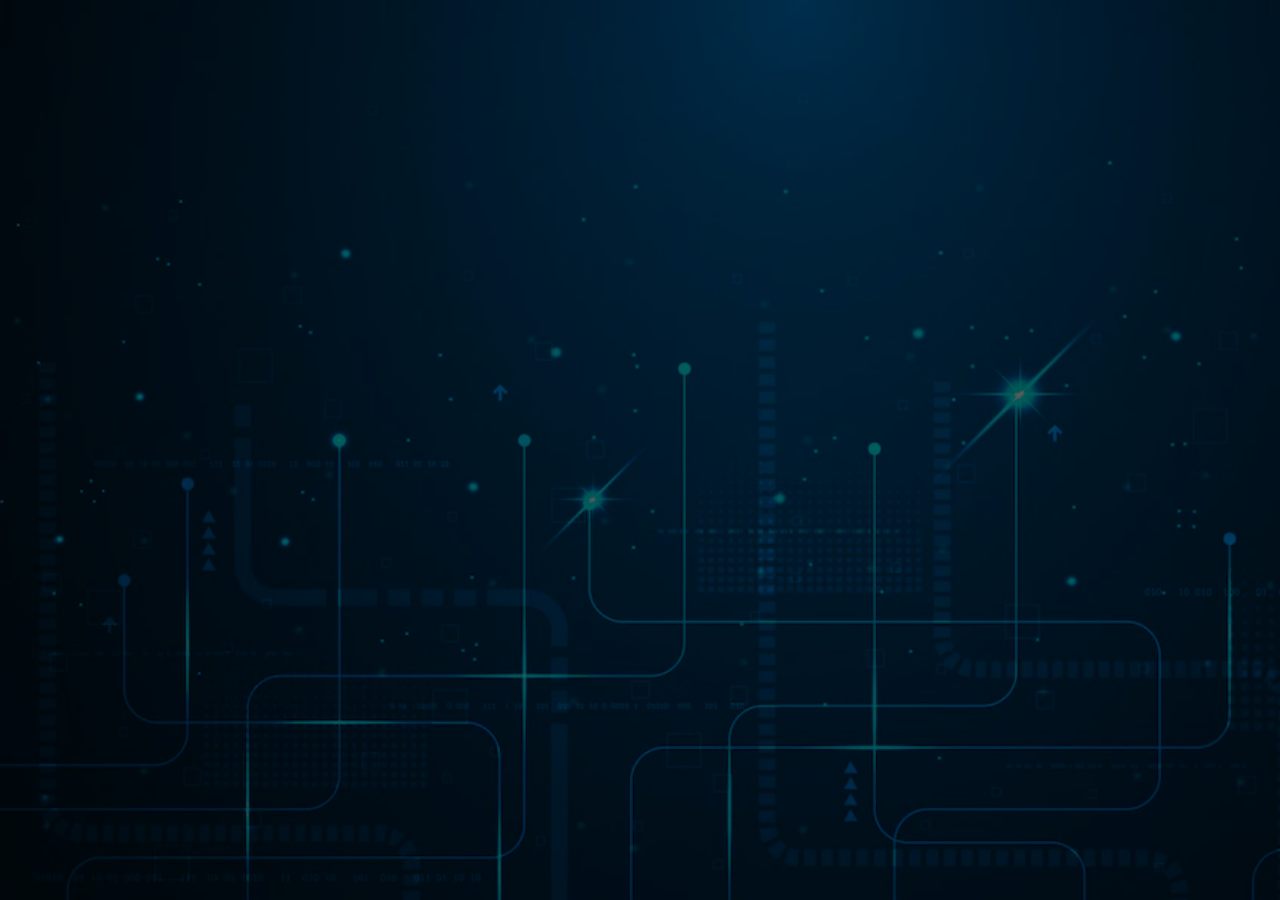
==== dashboard.html @ ad99d093 "login page done" ====
<!DOCTYPE html>
<html lang="en">
<head>
    <meta charset="UTF-8">
    <meta http-equiv="X-UA-Compatible" content="IE=edge">
    <meta name="viewport" content="width=device-width, initial-scale=1.0">
    <link rel="stylesheet" href="https://cdn.jsdelivr.net/npm/bootstrap@4.3.1/dist/css/bootstrap.min.css" integrity="sha384-ggOyR0iXCbMQv3Xipma34MD+dH/1fQ784/j6cY/iJTQUOhcWr7x9JvoRxT2MZw1T" crossorigin="anonymous">
    <link rel="stylesheet" href="dashboard.css"/>
    <title>Document</title>
</head>
<body>
    
</body>
</html>
---- dashboard.css ----
body{
    background-image: url(bluebg.png);
    background-repeat: no-repeat;
    background-attachment: fixed;
    background-size: cover;
    height: 97vh;
}
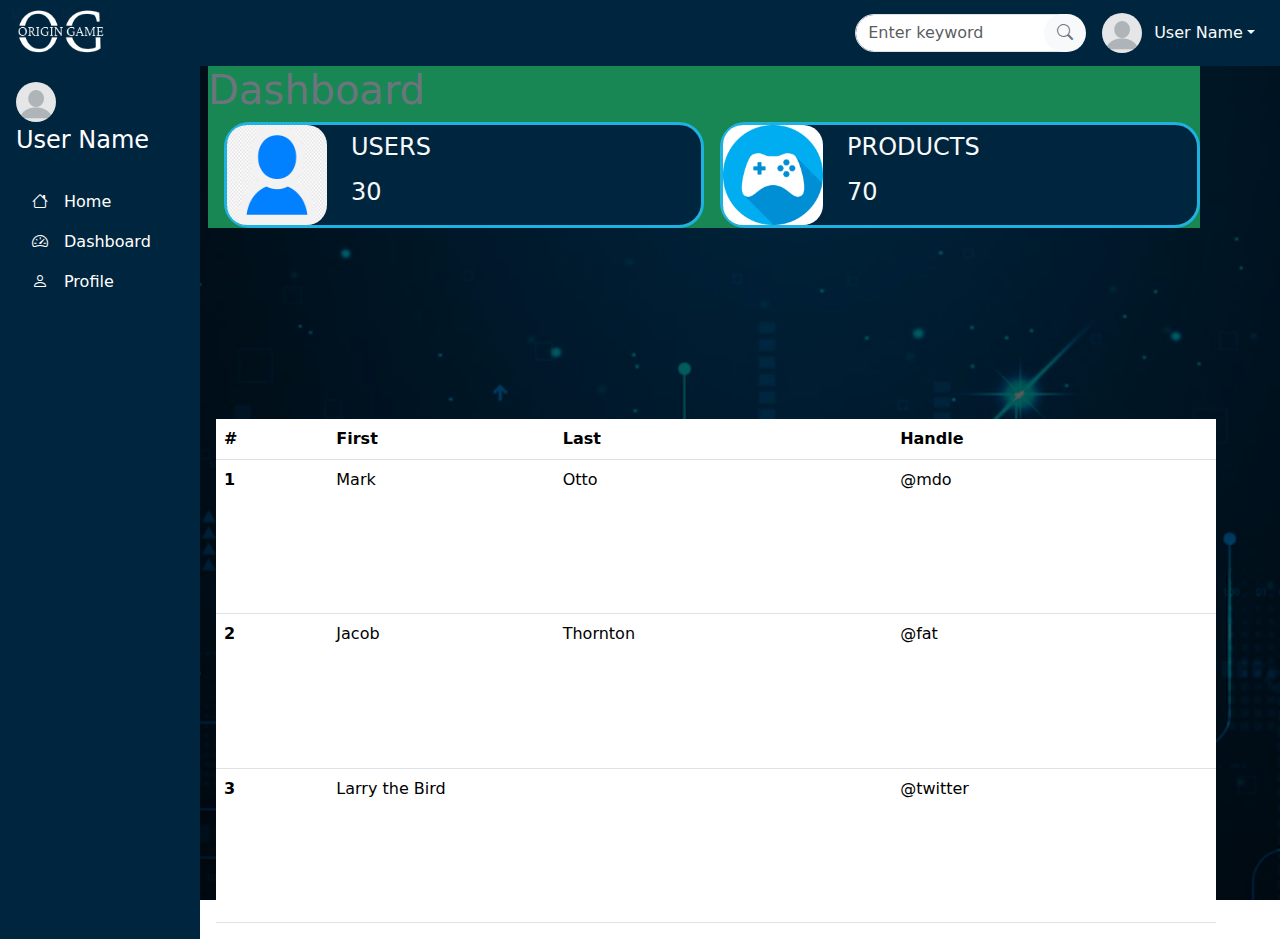
==== commit 23fb00dc: "navbar and sidebar done working on the table" ====
--- a/dashboard.html
+++ b/dashboard.html
@@ -1,14 +1,112 @@
 <!DOCTYPE html>
 <html lang="en">
+
 <head>
     <meta charset="UTF-8">
     <meta http-equiv="X-UA-Compatible" content="IE=edge">
     <meta name="viewport" content="width=device-width, initial-scale=1.0">
-    <link rel="stylesheet" href="https://cdn.jsdelivr.net/npm/bootstrap@4.3.1/dist/css/bootstrap.min.css" integrity="sha384-ggOyR0iXCbMQv3Xipma34MD+dH/1fQ784/j6cY/iJTQUOhcWr7x9JvoRxT2MZw1T" crossorigin="anonymous">
-    <link rel="stylesheet" href="dashboard.css"/>
-    <title>Document</title>
+    <link rel="stylesheet" href="https://cdn.jsdelivr.net/npm/bootstrap@5.2.2/dist/css/bootstrap.min.css">
+    <link rel="stylesheet" href="https://cdn.jsdelivr.net/npm/bootstrap-icons@1.10.2/font/bootstrap-icons.css">
+    <link rel="stylesheet" href="path/to/font-awesome/css/font-awesome.min.css">
+    <link rel="stylesheet" href="dashboard.css" />
+    <title>Origin Game - Dashboard</title>
 </head>
+
 <body>
-    
+    <header>
+        <nav class="navbar navbar-expand-lg navbar-light">
+            <div class="container-fluid">
+                <div><img class="logo" src="/logoog.png"></div>
+                <button class="navbar-toggler" type="button" data-bs-toggle="collapse" data-bs-target="#navbarColor01"
+                    aria-controls="navbarColor01" aria-expanded="false" aria-label="Toggle navigation">
+                    <span class="navbar-toggler-icon"></span>
+                </button>
+                <div class="collapse navbar-collapse justify-content-end" id="navbarColor01">
+                    <form class="d-flex">
+                        <input class="input form-control me-sm-2" type="text" placeholder="Enter keyword">
+                        <button class="btn my-2 my-sm-0 me-3 text-secondary bg-light" type="submit"><i
+                                class="bi bi-search"></i></button>
+                    </form>
+                    <div class="btn-group">
+                        <img src="/pp.png" class="pp">
+                        <button type="button" class="btn dropdown-toggle text-light" data-bs-toggle="dropdown"
+                            aria-expanded="false">User Name</button>
+                        <ul class="dropdown-menu">
+                            <li><button class="dropdown-item" type="button">Settings</button></li>
+                            <li><button class="dropdown-item" type="button">Log out</button></li>
+                        </ul>
+                    </div>
+                </div>
+            </div>
+        </nav>
+    </header>
+    <container class="d-flex h-100 text-secondary">
+        <side class="sidebar d-flex flex-column flex-shrink-0 p-3 text-white h-100" style="width: 200px;">
+            <a href="/"
+                class="sidepp d-grid align-items-center mb-3 mb-md-0 me-md-auto text-white text-decoration-none w-2">
+                <img src="/pp.png" class="pp" alt="">
+                <span class="fs-4">User Name</span>
+            </a>
+            <ul class="nav nav-pills flex-column mb-auto mt-4">
+                <li><a href="#" class="nav-link text-white"><i class="bi bi-house me-3"></i>Home</a></li>
+                <li><a href="#" class="nav-link text-white" aria-current="page"><i class="bi bi-speedometer2 me-3"></i>Dashboard</a></li>
+                <li><a href="#" class="nav-link text-white"><i class="bi bi-person me-3"></i>Profile</a></li>
+            </ul>
+        </side>
+        <div class="d-grid">
+            <dash class="dash ms-2 bg-success">
+                <h1>Dashboard</h1>
+                <stats class="d-flex">
+                    <user class="user d-flex ms-3">
+                        <img class="blue" src="/bluepp.png" alt="" style="width:100px;height:100px">
+                        <div class="stats text-light ms-4">
+                            <h4 class="mt-2">USERS</h4>
+                            <h4 class="mt-3">30</h4>
+                        </div>
+                    </user>
+                    <product class="user d-flex ms-3">
+                        <img class="blue" src="/blueconsole.jpg" alt="" style="width:100px;height:100px">
+                        <div class="stats text-light ms-4">
+                            <h4 class="mt-2">PRODUCTS</h4>
+                            <h4 class="mt-3">70</h4>
+                        </div>
+                    </product>
+                </stats>
+            </dash>
+            <table class="table ms-3 bg-danger">
+                <thead>
+                    <tr>
+                        <th scope="col">#</th>
+                        <th scope="col">First</th>
+                        <th scope="col">Last</th>
+                        <th scope="col">Handle</th>
+                    </tr>
+                </thead>
+                <tbody>
+                    <tr>
+                        <th scope="row">1</th>
+                        <td>Mark</td>
+                        <td>Otto</td>
+                        <td>@mdo</td>
+                    </tr>
+                    <tr>
+                        <th scope="row">2</th>
+                        <td>Jacob</td>
+                        <td>Thornton</td>
+                        <td>@fat</td>
+                    </tr>
+                    <tr>
+                        <th scope="row">3</th>
+                        <td colspan="2">Larry the Bird</td>
+                        <td>@twitter</td>
+                    </tr>
+                </tbody>
+            </table>
+        </div>
+    </container>
+    <script src="https://cdn.jsdelivr.net/npm/bootstrap@5.2.2/dist/js/bootstrap.bundle.min.js"
+        integrity="sha384-OERcA2EqjJCMA+/3y+gxIOqMEjwtxJY7qPCqsdltbNJuaOe923+mo//f6V8Qbsw3"
+        crossorigin="anonymous"></script>
 </body>
+
 </html>--- a/dashboard.css
+++ b/dashboard.css
@@ -1,7 +1,77 @@
-body{
+body {
     background-image: url(bluebg.png);
     background-repeat: no-repeat;
     background-attachment: fixed;
     background-size: cover;
     height: 97vh;
+}
+
+.navbar {
+    background-color: rgba(0, 37, 62, 1);
+    width: 100%;
+}
+
+.logo {
+    height: 50px;
+}
+
+.search {
+    width: 200px;
+}
+
+.pp {
+    width: 40px;
+    border-radius: 20px;
+}
+
+.input:focus {
+    box-shadow: none;
+}
+
+.btn {
+    border-radius: 20px;
+    margin-left: -45px;
+}
+
+.input {
+    border-radius: 20px;
+}
+
+/* .sidepp{
+    background-image: url(bgconsole.png);
+    /* width: 250px;
+    height: 100px;
+    background-size: 400px;
+    background-repeat: no-repeat;
+    
+} */
+.sidebar {
+    background-color: rgba(0, 37, 62, 1);
+}
+
+.nav-link {
+    font-weight: lighter;
+}
+
+.blue {
+    border-radius: 20px;
+}
+
+.stats {
+    height: 15%;
+}
+
+.user {
+    background-color: rgba(0, 37, 62, 1);
+    width: 480px;
+    border: 3px solid rgba(29, 178, 223, 1);
+    border-radius: 25px;
+}
+
+dash {
+    height: fit-content;
+}
+
+.table {
+    margin-top: -150px;
 }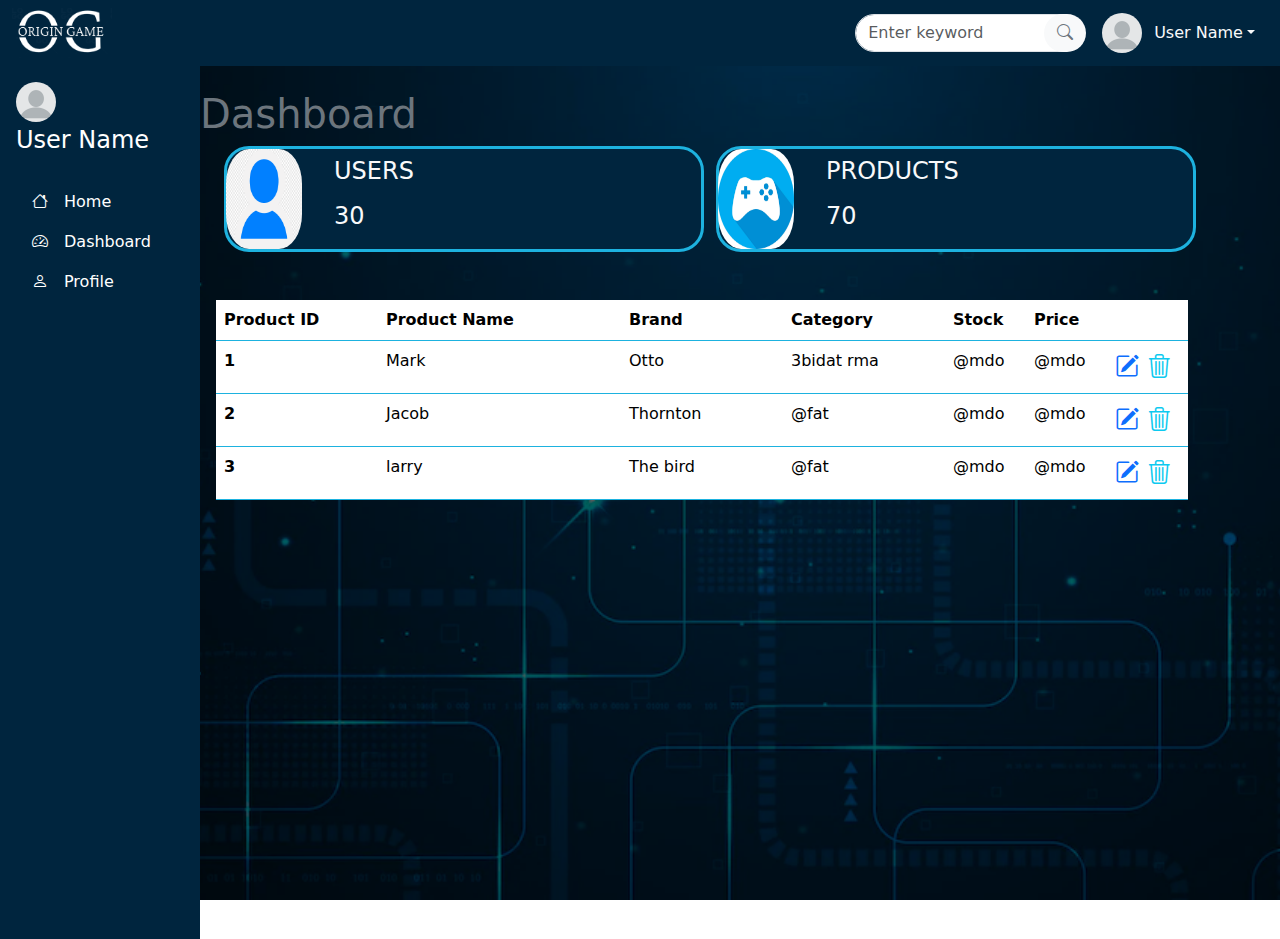
==== commit 44b0aae0: "dashboard frontend done working on the responsive" ====
--- a/dashboard.html
+++ b/dashboard.html
@@ -41,7 +41,7 @@
         </nav>
     </header>
     <container class="d-flex h-100 text-secondary">
-        <side class="sidebar d-flex flex-column flex-shrink-0 p-3 text-white h-100" style="width: 200px;">
+        <side class="sidebar app app-header-fixed app-sidebar-fixed d-flex flex-column flex-shrink-0 p-3 text-white h-100" style="width: 200px;">
             <a href="/"
                 class="sidepp d-grid align-items-center mb-3 mb-md-0 me-md-auto text-white text-decoration-none w-2">
                 <img src="/pp.png" class="pp" alt="">
@@ -52,53 +52,84 @@
                 <li><a href="#" class="nav-link text-white" aria-current="page"><i class="bi bi-speedometer2 me-3"></i>Dashboard</a></li>
                 <li><a href="#" class="nav-link text-white"><i class="bi bi-person me-3"></i>Profile</a></li>
             </ul>
+            <!-- <div>
+                <a href="javascript:;" class="app-sidebar-minify-btn ms-auto" data-toggle="app-sidebar-minify"><i class="bi bi-chevron-double-left"></i></a>
+            </div> -->
         </side>
-        <div class="d-grid">
+        <div class="">
             <dash class="dash ms-2 bg-success">
-                <h1>Dashboard</h1>
-                <stats class="d-flex">
-                    <user class="user d-flex ms-3">
-                        <img class="blue" src="/bluepp.png" alt="" style="width:100px;height:100px">
-                        <div class="stats text-light ms-4">
+                <h1 class="">Dashboard</h1>
+                <stats class="row ms-3">
+                    <user class="user ms-2 col_6 row h-50">
+                        <img class="blue col-3" src="/bluepp.png" alt="" style="width:100px;height:100px">
+                        <div class="stats col-3 text-light ms-2">
                             <h4 class="mt-2">USERS</h4>
                             <h4 class="mt-3">30</h4>
                         </div>
                     </user>
-                    <product class="user d-flex ms-3">
-                        <img class="blue" src="/blueconsole.jpg" alt="" style="width:100px;height:100px">
-                        <div class="stats text-light ms-4">
+                    <product class="user ms-4 col-6 row h-50">
+                        <img class="blue col-3" src="/blueconsole.jpg" alt="" style="width:100px;height:100px">
+                        <div class="stats col-3 text-light ms-2">
                             <h4 class="mt-2">PRODUCTS</h4>
                             <h4 class="mt-3">70</h4>
                         </div>
                     </product>
                 </stats>
             </dash>
-            <table class="table ms-3 bg-danger">
+            <table class="table ms-3 mt-5 text-light">
                 <thead>
-                    <tr>
-                        <th scope="col">#</th>
-                        <th scope="col">First</th>
-                        <th scope="col">Last</th>
-                        <th scope="col">Handle</th>
+                    <tr class="line">
+                        <th class="col-2">Product ID</th>
+                        <th class="col-3">Product Name</th>
+                        <th class="col-2">Brand</th>
+                        <th class="col-2">Category</th>
+                        <th class="col-1">Stock</th>
+                        <th class="col-1">Price</th>
+                        <th class="col-1"></th>
                     </tr>
                 </thead>
                 <tbody>
-                    <tr>
+                    <tr class="line">
                         <th scope="row">1</th>
                         <td>Mark</td>
                         <td>Otto</td>
+                        <td>3bidat rma</td>
                         <td>@mdo</td>
+                        <td>@mdo</td>
+                        <td>
+                            <div class="d-flex col-2">
+                                <a href=""><i class="bi bi-pencil-square text-primary mt-2 fs-4"></i></a>
+                                <a href=""><i class="bi bi-trash3 text-info ms-2 mt-2 fs-4"></i></a>
+                            </div>
+                        </td>
                     </tr>
-                    <tr>
+                    <tr class="line">
                         <th scope="row">2</th>
                         <td>Jacob</td>
                         <td>Thornton</td>
                         <td>@fat</td>
+                        <td>@mdo</td>
+                        <td>@mdo</td>
+                        <td>
+                            <div class="d-flex col-2">
+                                <a href=""><i class="bi bi-pencil-square text-primary mt-2 fs-4"></i></a>
+                                <a href=""><i class="bi bi-trash3 text-info ms-2 mt-2 fs-4"></i></a>
+                            </div>
+                        </td>
                     </tr>
-                    <tr>
+                    <tr class="line">
                         <th scope="row">3</th>
-                        <td colspan="2">Larry the Bird</td>
-                        <td>@twitter</td>
+                        <td>larry</td>
+                        <td>The bird</td>
+                        <td>@fat</td>
+                        <td>@mdo</td>
+                        <td>@mdo</td>
+                        <td>
+                            <div class="d-flex col-2">
+                                <a href=""><i class="bi bi-pencil-square text-primary mt-2 fs-4"></i></a>
+                                <a href=""><i class="bi bi-trash3 text-info ms-2 mt-2 fs-4"></i></a>
+                            </div>
+                        </td>
                     </tr>
                 </tbody>
             </table>
--- a/dashboard.css
+++ b/dashboard.css
@@ -54,11 +54,8 @@
 }
 
 .blue {
-    border-radius: 20px;
-}
-
-.stats {
-    height: 15%;
+    border-radius: 35px;
+    margin-left: -25px;
 }
 
 .user {
@@ -67,11 +64,9 @@
     border: 3px solid rgba(29, 178, 223, 1);
     border-radius: 25px;
 }
-
-dash {
-    height: fit-content;
+.table{
+    font-weight: lighter;
 }
-
-.table {
-    margin-top: -150px;
+.line{
+    border-bottom: 1px solid rgba(29, 178, 223, 1);
 }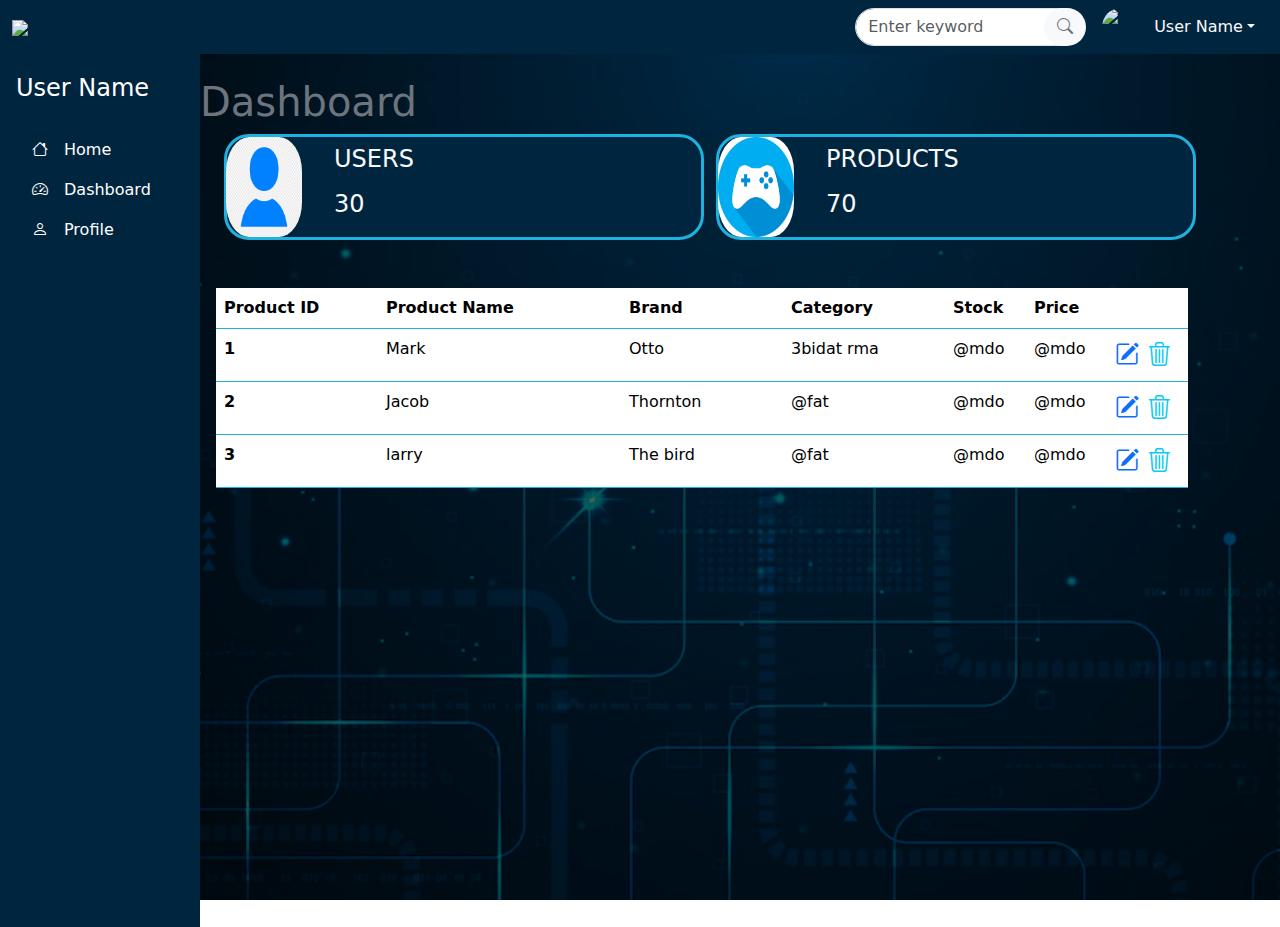
==== commit f2e2f76e: "refactoring" ====
--- a/dashboard.html
+++ b/dashboard.html
@@ -8,7 +8,7 @@
     <link rel="stylesheet" href="https://cdn.jsdelivr.net/npm/bootstrap@5.2.2/dist/css/bootstrap.min.css">
     <link rel="stylesheet" href="https://cdn.jsdelivr.net/npm/bootstrap-icons@1.10.2/font/bootstrap-icons.css">
     <link rel="stylesheet" href="path/to/font-awesome/css/font-awesome.min.css">
-    <link rel="stylesheet" href="dashboard.css" />
+    <link rel="stylesheet" href="/assets/dashboard.css" />
     <title>Origin Game - Dashboard</title>
 </head>
 
@@ -16,7 +16,7 @@
     <header>
         <nav class="navbar navbar-expand-lg navbar-light">
             <div class="container-fluid">
-                <div><img class="logo" src="/logoog.png"></div>
+                <div><img class="logo" src="/assets/img/logoog.png"></div>
                 <button class="navbar-toggler" type="button" data-bs-toggle="collapse" data-bs-target="#navbarColor01"
                     aria-controls="navbarColor01" aria-expanded="false" aria-label="Toggle navigation">
                     <span class="navbar-toggler-icon"></span>
@@ -28,7 +28,7 @@
                                 class="bi bi-search"></i></button>
                     </form>
                     <div class="btn-group">
-                        <img src="/pp.png" class="pp">
+                        <img src="/assets/img/pp.png" class="pp">
                         <button type="button" class="btn dropdown-toggle text-light" data-bs-toggle="dropdown"
                             aria-expanded="false">User Name</button>
                         <ul class="dropdown-menu">
@@ -44,7 +44,7 @@
         <side class="sidebar app app-header-fixed app-sidebar-fixed d-flex flex-column flex-shrink-0 p-3 text-white h-100" style="width: 200px;">
             <a href="/"
                 class="sidepp d-grid align-items-center mb-3 mb-md-0 me-md-auto text-white text-decoration-none w-2">
-                <img src="/pp.png" class="pp" alt="">
+                <img src="/assets/img/pp.png" class="pp" alt="">
                 <span class="fs-4">User Name</span>
             </a>
             <ul class="nav nav-pills flex-column mb-auto mt-4">
@@ -61,14 +61,14 @@
                 <h1 class="">Dashboard</h1>
                 <stats class="row ms-3">
                     <user class="user ms-2 col_6 row h-50">
-                        <img class="blue col-3" src="/bluepp.png" alt="" style="width:100px;height:100px">
+                        <img class="blue col-3" src="/assets/img/bluepp.png" alt="" style="width:100px;height:100px">
                         <div class="stats col-3 text-light ms-2">
                             <h4 class="mt-2">USERS</h4>
                             <h4 class="mt-3">30</h4>
                         </div>
                     </user>
                     <product class="user ms-4 col-6 row h-50">
-                        <img class="blue col-3" src="/blueconsole.jpg" alt="" style="width:100px;height:100px">
+                        <img class="blue col-3" src="/assets/img/blueconsole.jpg" alt="" style="width:100px;height:100px">
                         <div class="stats col-3 text-light ms-2">
                             <h4 class="mt-2">PRODUCTS</h4>
                             <h4 class="mt-3">70</h4>
--- a/assets/dashboard.css
+++ b/assets/dashboard.css
@@ -0,0 +1,72 @@
+body {
+    background-image: url(/assets/img/bluebg.png);
+    background-repeat: no-repeat;
+    background-attachment: fixed;
+    background-size: cover;
+    height: 97vh;
+}
+
+.navbar {
+    background-color: rgba(0, 37, 62, 1);
+    width: 100%;
+}
+
+.logo {
+    height: 50px;
+}
+
+.search {
+    width: 200px;
+}
+
+.pp {
+    width: 40px;
+    border-radius: 20px;
+}
+
+.input:focus {
+    box-shadow: none;
+}
+
+.btn {
+    border-radius: 20px;
+    margin-left: -45px;
+}
+
+.input {
+    border-radius: 20px;
+}
+
+/* .sidepp{
+    background-image: url(bgconsole.png);
+    /* width: 250px;
+    height: 100px;
+    background-size: 400px;
+    background-repeat: no-repeat;
+    
+} */
+.sidebar {
+    background-color: rgba(0, 37, 62, 1);
+}
+
+.nav-link {
+    font-weight: lighter;
+}
+
+.blue {
+    border-radius: 35px;
+    margin-left: -25px;
+}
+
+.user {
+    background-color: rgba(0, 37, 62, 1);
+    width: 480px;
+    border: 3px solid rgba(29, 178, 223, 1);
+    border-radius: 25px;
+}
+.table{
+    font-weight: lighter;
+}
+.line{
+    border-bottom: 1px solid rgba(29, 178, 223, 1);
+}